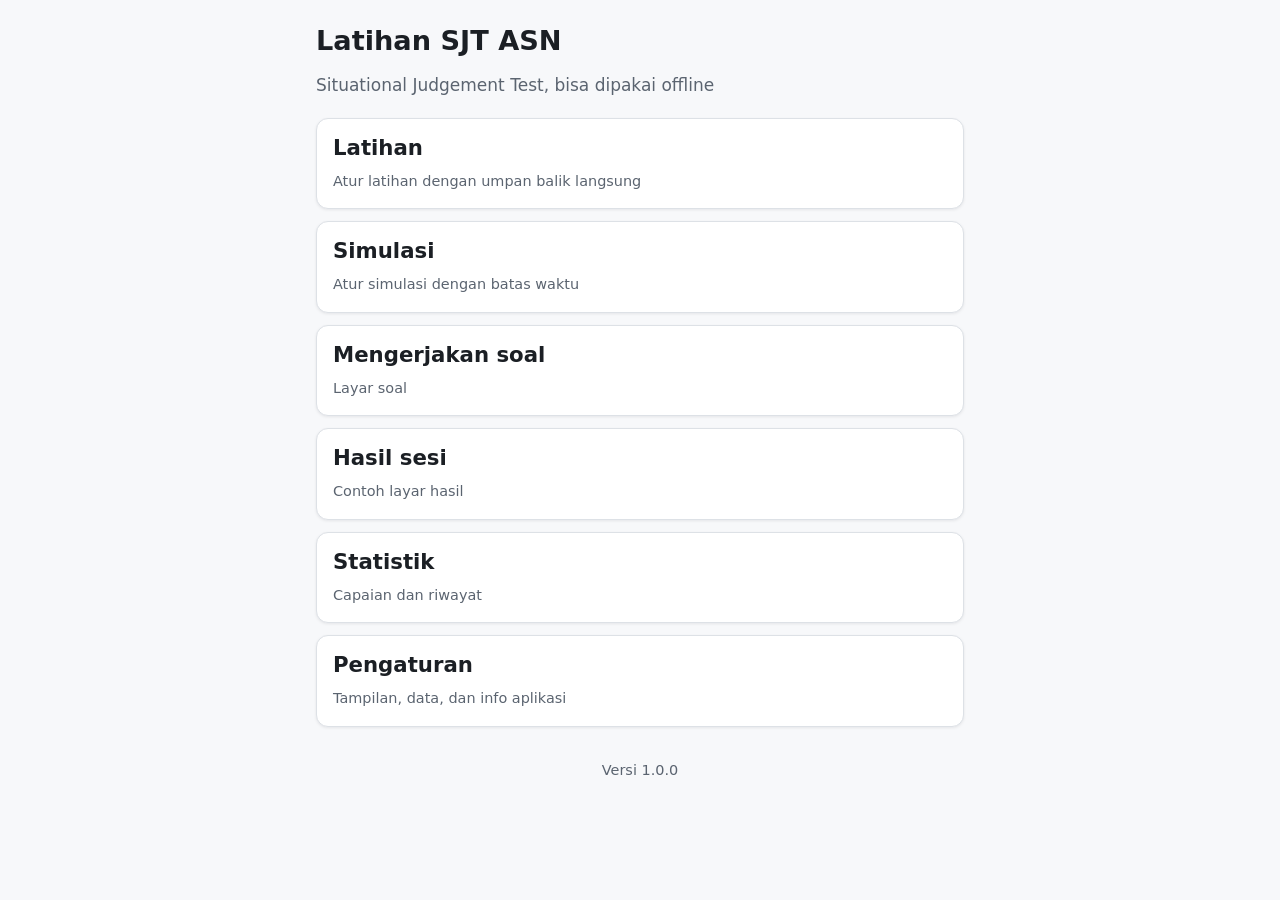
==== index.html @ ed36dd9e "Fase 1: kerangka, tema, manifest Co-Authored-By: Claude Opus 5.5 <noreply@anthropic.com>" ====
<!doctype html>
<html lang="id">
<head>
  <meta charset="utf-8">
  <meta name="viewport" content="width=device-width, initial-scale=1, viewport-fit=cover">
  <title>Latihan SJT ASN</title>
  <meta name="description" content="Latihan Situational Judgement Test untuk ASN, bisa dipakai offline.">
  <meta name="theme-color" content="#0F4C81" media="(prefers-color-scheme: light)">
  <meta name="theme-color" content="#171C22" media="(prefers-color-scheme: dark)">
  <link rel="manifest" href="./manifest.webmanifest">
  <link rel="icon" href="./icons/icon-192.png">
  <link rel="apple-touch-icon" href="./icons/icon-192.png">
  <link rel="stylesheet" href="./css/style.css">
  <script>
    // Pasang tema dan ukuran teks sebelum halaman digambar, supaya layar tidak berkedip.
    // try/catch karena localStorage bisa diblokir atau isinya rusak.
    try {
      var saved = JSON.parse(localStorage.getItem('sjt.v1'));
      var settings = (saved && saved.settings) || {};
      if (settings.theme === 'light' || settings.theme === 'dark') {
        document.documentElement.setAttribute('data-theme', settings.theme);
      }
      if (settings.textSize === 'large') {
        document.documentElement.setAttribute('data-text-size', 'large');
      }
    } catch (e) {}
  </script>
</head>
<body>
  <div id="update-banner" class="update-banner" hidden>
    <span>Versi baru tersedia</span>
    <button type="button" class="btn btn-small">Muat ulang</button>
  </div>

  <main id="app" class="container" tabindex="-1">
    <p class="loading">Memuat…</p>
  </main>

  <dialog id="dialog" class="dialog" aria-labelledby="dialog-title"></dialog>

  <div id="toast" class="toast-container" role="status" aria-live="polite"></div>

  <noscript>
    <p class="container">Aplikasi ini membutuhkan JavaScript. Aktifkan JavaScript di pengaturan browser.</p>
  </noscript>

  <script type="module" src="./js/app.js"></script>
</body>
</html>
---- css/style.css ----
/* ==========================================================================
   Gaya aplikasi Latihan SJT
   Urutan: variabel warna → dasar → tata letak → komponen → status khusus
   ========================================================================== */

/* ---------- Variabel warna: tema terang (bawaan) ---------- */
:root {
  --bg: #F7F8FA;
  --surface: #FFFFFF;
  --text: #1B1F24;
  --muted: #5B6470;
  --border: #DDE1E6;
  --primary: #0F4C81;
  --on-primary: #FFFFFF;
  --accent: #FFC43D;
  --score-4: #1B7F3B;
  --score-3: #1F6FB2;
  --score-2: #A86200;
  --score-1: #B3261E;
  /* Warna teks di atas lencana skor dan tombol merah */
  --on-score: #FFFFFF;
  --danger: var(--score-1);
  --shadow: 0 1px 3px rgba(15, 19, 24, 0.08);
  --radius: 12px;
  color-scheme: light;
}

/* ---------- Tema gelap ----------
   Ditulis dua kali: untuk pilihan "Gelap" dan untuk "Ikuti sistem" saat HP memakai mode gelap.
   :not([data-theme="light"]) membuat pilihan "Terang" tetap terang walau HP mode gelap. */
[data-theme="dark"] {
  --bg: #0F1318;
  --surface: #171C22;
  --text: #E8EBEF;
  --muted: #9AA4AF;
  --border: #2A313A;
  --primary: #7FB3E6;
  --on-primary: #0F1318;
  --accent: #FFC43D;
  --score-4: #5CC98A;
  --score-3: #79B4EA;
  --score-2: #F0B260;
  --score-1: #F2847C;
  --on-score: #0F1318;
  --shadow: none;
  color-scheme: dark;
}

@media (prefers-color-scheme: dark) {
  :root:not([data-theme="light"]) {
    --bg: #0F1318;
    --surface: #171C22;
    --text: #E8EBEF;
    --muted: #9AA4AF;
    --border: #2A313A;
    --primary: #7FB3E6;
    --on-primary: #0F1318;
    --accent: #FFC43D;
    --score-4: #5CC98A;
    --score-3: #79B4EA;
    --score-2: #F0B260;
    --score-1: #F2847C;
    --on-score: #0F1318;
    --shadow: none;
    color-scheme: dark;
  }
}

/* ---------- Dasar ---------- */
/* Semua ukuran memakai rem, jadi cukup mengganti ukuran huruf html untuk mode teks Besar */
html {
  font-size: 17px;
  -webkit-text-size-adjust: 100%;
  text-size-adjust: 100%;
}

html[data-text-size="large"] {
  font-size: 19px;
}

*,
*::before,
*::after {
  box-sizing: border-box;
}

body {
  margin: 0;
  min-height: 100vh;
  min-height: 100dvh;
  background: var(--bg);
  color: var(--text);
  font-family: system-ui, -apple-system, "Segoe UI", Roboto, "Noto Sans", sans-serif;
  font-size: 1rem;
  line-height: 1.55;
  /* Kata yang sangat panjang dipotong supaya tidak memicu gulir horizontal */
  overflow-wrap: anywhere;
  -webkit-tap-highlight-color: transparent;
}

/* Atribut hidden harus selalu menang, walau elemennya diberi display: flex */
[hidden] {
  display: none !important;
}

h1,
h2,
h3 {
  line-height: 1.25;
  margin: 0 0 0.5em;
}

h1 {
  font-size: 1.6rem;
}

h2 {
  font-size: 1.25rem;
}

h3 {
  font-size: 1.05rem;
}

p {
  margin: 0 0 0.75em;
}

a {
  color: var(--primary);
}

button,
input,
select,
textarea {
  font: inherit;
  color: inherit;
}

/* Garis fokus hanya muncul saat memakai keyboard, tidak saat disentuh */
:focus-visible {
  outline: 3px solid var(--primary);
  outline-offset: 2px;
}

/* Judul dan main diberi fokus lewat kode saat pindah layar; garisnya tidak perlu tampil */
[tabindex="-1"]:focus {
  outline: none;
}

/* ---------- Tata letak ---------- */
.container {
  width: 100%;
  max-width: 680px;
  margin: 0 auto;
  padding: 16px 16px 32px;
}

.screen-header {
  margin: 8px 0 20px;
}

.screen-header p {
  color: var(--muted);
  margin: 0;
}

.stack {
  display: flex;
  flex-direction: column;
  gap: 12px;
}

.section {
  margin: 24px 0;
}

.section-title {
  font-size: 0.85rem;
  font-weight: 600;
  letter-spacing: 0.04em;
  text-transform: uppercase;
  color: var(--muted);
  margin: 0 0 8px;
}

.muted {
  color: var(--muted);
}

.small {
  font-size: 0.85rem;
}

.app-footer {
  margin-top: 32px;
  text-align: center;
  color: var(--muted);
  font-size: 0.85rem;
}

.loading {
  padding: 48px 0;
  text-align: center;
  color: var(--muted);
}

/* ---------- Tombol ---------- */
.btn {
  display: inline-flex;
  align-items: center;
  justify-content: center;
  gap: 8px;
  min-height: 48px;
  padding: 10px 18px;
  border: 1px solid transparent;
  border-radius: var(--radius);
  background: var(--surface);
  color: var(--text);
  font-weight: 600;
  text-align: center;
  text-decoration: none;
  cursor: pointer;
  transition: background-color 0.15s, border-color 0.15s, transform 0.1s;
}

.btn:active {
  transform: scale(0.98);
}

.btn:disabled,
.btn[aria-disabled="true"] {
  opacity: 0.5;
  cursor: not-allowed;
  transform: none;
}

.btn-primary {
  background: var(--primary);
  color: var(--on-primary);
}

.btn-secondary {
  background: var(--surface);
  border-color: var(--border);
  color: var(--text);
}

.btn-danger {
  background: var(--danger);
  color: var(--on-score);
}

.btn-block {
  display: flex;
  width: 100%;
}

.btn-small {
  min-height: 40px;
  padding: 6px 14px;
  font-size: 0.9rem;
}

/* Dua tombol utama berdampingan, turun ke bawah bila layar terlalu sempit */
.btn-row {
  display: grid;
  grid-template-columns: repeat(auto-fit, minmax(140px, 1fr));
  gap: 12px;
}

/* ---------- Kartu ---------- */
.card {
  background: var(--surface);
  border: 1px solid var(--border);
  border-radius: var(--radius);
  box-shadow: var(--shadow);
  padding: 16px;
}

.card + .card {
  margin-top: 12px;
}

/* Di dalam .stack jaraknya sudah diatur gap, jadi margin tambahan dilepas */
.stack > .card + .card {
  margin-top: 0;
}

/* Elemen terakhir di kartu tidak perlu margin bawah, supaya padding atas dan bawah sama */
.card > :last-child {
  margin-bottom: 0;
}

.card h2,
.card h3 {
  margin-bottom: 0.4em;
}

/* Kartu yang berupa tautan, misalnya daftar layar di Beranda */
.card-link {
  display: block;
  color: var(--text);
  text-decoration: none;
}

.card-link:active {
  transform: scale(0.99);
}

/* ---------- Chip ---------- */
.chip {
  display: inline-flex;
  align-items: center;
  gap: 6px;
  padding: 4px 12px;
  border: 1px solid var(--border);
  border-radius: 999px;
  background: var(--surface);
  color: var(--muted);
  font-size: 0.85rem;
  font-weight: 600;
}

.chip-row {
  display: flex;
  flex-wrap: wrap;
  gap: 8px;
}

/* ---------- Pilihan bersegmen (tema, ukuran teks) ---------- */
.field {
  border: 0;
  margin: 0 0 16px;
  padding: 0;
  min-width: 0;
}

.field legend {
  font-weight: 600;
  margin-bottom: 8px;
  padding: 0;
}

.segmented {
  display: grid;
  grid-auto-columns: 1fr;
  grid-auto-flow: column;
  gap: 4px;
  padding: 4px;
  border: 1px solid var(--border);
  border-radius: var(--radius);
  background: var(--bg);
}

.segment {
  min-height: 44px;
  padding: 8px 6px;
  border: 0;
  border-radius: 9px;
  background: transparent;
  color: var(--muted);
  font-weight: 600;
  cursor: pointer;
  transition: background-color 0.15s, color 0.15s;
}

.segment[aria-pressed="true"] {
  background: var(--primary);
  color: var(--on-primary);
}

/* ---------- Bar aksi menempel di bawah ---------- */
.action-bar {
  position: sticky;
  bottom: 0;
  z-index: 10;
  display: flex;
  gap: 12px;
  margin: 24px -16px -32px;
  padding: 12px 16px;
  /* Ruang tambahan supaya tombol tidak tertutup garis navigasi gestur HP */
  padding-bottom: calc(12px + env(safe-area-inset-bottom));
  background: var(--surface);
  border-top: 1px solid var(--border);
}

.action-bar .btn {
  flex: 1;
}

/* ---------- Dialog ---------- */
.dialog {
  width: calc(100% - 32px);
  max-width: 440px;
  padding: 20px;
  border: 1px solid var(--border);
  border-radius: 16px;
  background: var(--surface);
  color: var(--text);
}

.dialog::backdrop {
  background: rgba(15, 19, 24, 0.55);
}

.dialog-actions {
  display: flex;
  justify-content: flex-end;
  flex-wrap: wrap;
  gap: 8px;
  margin-top: 20px;
}

/* ---------- Toast ---------- */
.toast-container {
  position: fixed;
  left: 16px;
  right: 16px;
  /* Di atas bar aksi bawah supaya tidak menutupi tombol */
  bottom: calc(88px + env(safe-area-inset-bottom));
  z-index: 50;
  display: flex;
  flex-direction: column;
  align-items: center;
  gap: 8px;
  pointer-events: none;
}

.toast {
  max-width: 440px;
  padding: 10px 16px;
  border-radius: 10px;
  background: var(--text);
  color: var(--bg);
  font-size: 0.95rem;
  box-shadow: 0 4px 12px rgba(0, 0, 0, 0.2);
  animation: toast-in 0.2s ease-out;
}

@keyframes toast-in {
  from {
    opacity: 0;
    transform: translateY(8px);
  }
}

/* ---------- Banner pembaruan ---------- */
.update-banner {
  position: sticky;
  top: 0;
  z-index: 40;
  display: flex;
  align-items: center;
  justify-content: space-between;
  gap: 12px;
  padding: 8px 16px;
  padding-top: calc(8px + env(safe-area-inset-top));
  background: var(--primary);
  color: var(--on-primary);
  font-weight: 600;
}

.update-banner .btn {
  background: var(--on-primary);
  color: var(--primary);
}

/* ---------- Kurangi gerakan bila diminta sistem ---------- */
@media (prefers-reduced-motion: reduce) {
  *,
  *::before,
  *::after {
    animation-duration: 0.01ms !important;
    animation-iteration-count: 1 !important;
    transition-duration: 0.01ms !important;
    scroll-behavior: auto !important;
  }
}
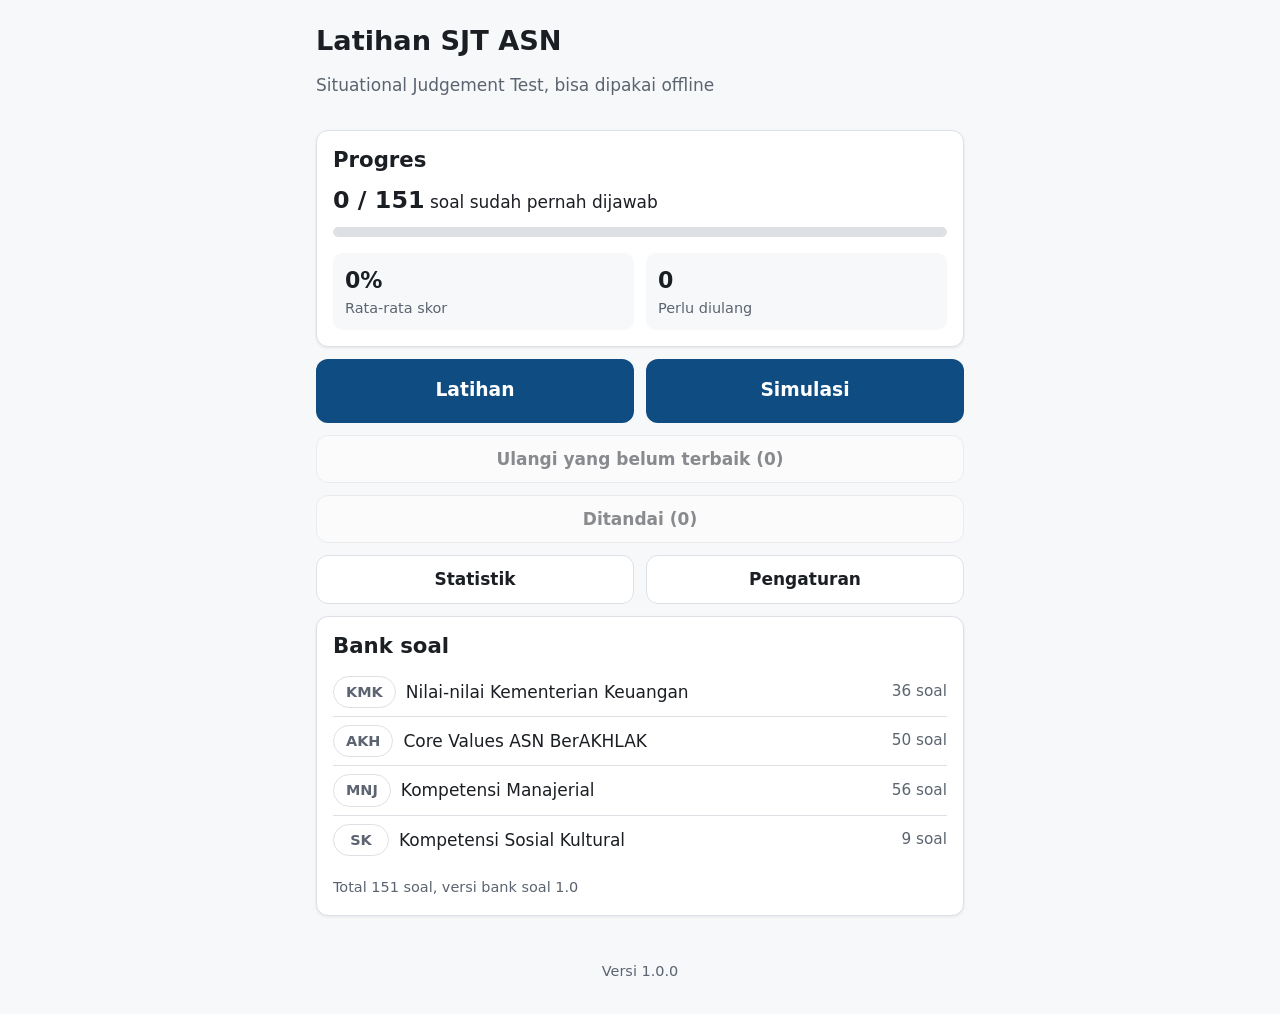
==== commit eb6cb63e: "Fase 3: layar dan alur lengkap Co-Authored-By: Claude Opus 5.5 <noreply@anthropic.com>" ====
--- a/index.html
+++ b/index.html
@@ -40,6 +40,9 @@
 
   <div id="toast" class="toast-container" role="status" aria-live="polite"></div>
 
+  <!-- Pengumuman untuk pembaca layar: skor jawaban dan peringatan sisa waktu -->
+  <div id="announcer" class="visually-hidden" aria-live="polite"></div>
+
   <noscript>
     <p class="container">Aplikasi ini membutuhkan JavaScript. Aktifkan JavaScript di pengaturan browser.</p>
   </noscript>
--- a/css/style.css
+++ b/css/style.css
@@ -309,6 +309,91 @@
   transform: scale(0.99);
 }
 
+/* ---------- Progres dan angka ringkas ---------- */
+.progress {
+  height: 10px;
+  margin: 8px 0 16px;
+  border-radius: 999px;
+  background: var(--border);
+  overflow: hidden;
+}
+
+.progress > span {
+  display: block;
+  height: 100%;
+  border-radius: inherit;
+  background: var(--primary);
+  transition: width 0.3s;
+}
+
+.progress-count {
+  margin: 0;
+}
+
+.progress-count strong {
+  font-size: 1.4rem;
+}
+
+.stat-grid {
+  display: grid;
+  grid-template-columns: repeat(2, minmax(0, 1fr));
+  gap: 12px;
+}
+
+.stat {
+  display: flex;
+  flex-direction: column;
+  padding: 10px 12px;
+  border-radius: 10px;
+  background: var(--bg);
+}
+
+.stat-value {
+  font-size: 1.3rem;
+  font-weight: 700;
+}
+
+.stat-label {
+  color: var(--muted);
+  font-size: 0.85rem;
+}
+
+/* Daftar kategori di Beranda: kode, nama, jumlah soal */
+.category-list {
+  list-style: none;
+  margin: 0 0 12px;
+  padding: 0;
+}
+
+.category-list li {
+  display: flex;
+  align-items: center;
+  gap: 10px;
+  padding: 8px 0;
+  border-bottom: 1px solid var(--border);
+}
+
+.category-list li:last-child {
+  border-bottom: 0;
+}
+
+/* Lebar chip disamakan supaya nama kategori sejajar */
+.category-list .chip {
+  min-width: 56px;
+  justify-content: center;
+}
+
+.category-name {
+  flex: 1;
+  min-width: 0;
+}
+
+.category-count {
+  color: var(--muted);
+  font-size: 0.9rem;
+  white-space: nowrap;
+}
+
 /* ---------- Chip ---------- */
 .chip {
   display: inline-flex;
@@ -355,7 +440,7 @@
 }
 
 .segment {
-  min-height: 44px;
+  min-height: 48px;
   padding: 8px 6px;
   border: 0;
   border-radius: 9px;
@@ -465,6 +550,619 @@
 .update-banner .btn {
   background: var(--on-primary);
   color: var(--primary);
+}
+
+/* ---------- Teks khusus pembaca layar ---------- */
+.visually-hidden {
+  position: absolute;
+  width: 1px;
+  height: 1px;
+  margin: -1px;
+  padding: 0;
+  overflow: hidden;
+  clip: rect(0 0 0 0);
+  white-space: nowrap;
+  border: 0;
+}
+
+/* ---------- Beranda ---------- */
+.card-highlight {
+  border-left: 4px solid var(--accent);
+}
+
+.home-actions {
+  display: flex;
+  flex-direction: column;
+  gap: 12px;
+}
+
+.btn-large {
+  min-height: 64px;
+  font-size: 1.1rem;
+}
+
+/* ---------- Layar atur ---------- */
+.chip-toggle {
+  min-height: 48px;
+  padding: 8px 16px;
+  border: 1px solid var(--border);
+  border-radius: 999px;
+  background: var(--surface);
+  color: var(--text);
+  font-weight: 600;
+  cursor: pointer;
+  transition: background-color 0.15s, border-color 0.15s;
+}
+
+.chip-toggle[aria-pressed="true"] {
+  border-color: var(--primary);
+  background: var(--primary);
+  color: var(--on-primary);
+}
+
+.chip-group + .chip-group {
+  margin-top: 12px;
+}
+
+.chip-group-title {
+  margin: 0 0 6px;
+  color: var(--muted);
+  font-size: 0.85rem;
+}
+
+.field-help {
+  margin-top: -4px;
+}
+
+.setup-summary {
+  margin: 0;
+  font-weight: 600;
+}
+
+/* Bar bawah yang berisi keterangan di atas tombol */
+.action-bar-column {
+  flex-direction: column;
+  gap: 8px;
+}
+
+/* ---------- Sakelar ---------- */
+.switch {
+  display: flex;
+  align-items: center;
+  justify-content: space-between;
+  gap: 16px;
+  width: 100%;
+  min-height: 56px;
+  padding: 8px 0;
+  border: 0;
+  background: transparent;
+  text-align: left;
+  cursor: pointer;
+}
+
+.switch-text {
+  display: flex;
+  flex-direction: column;
+}
+
+.switch-label {
+  font-weight: 600;
+}
+
+.switch-description {
+  color: var(--muted);
+  font-size: 0.85rem;
+}
+
+.switch-track {
+  position: relative;
+  flex-shrink: 0;
+  width: 52px;
+  height: 32px;
+  border-radius: 999px;
+  background: var(--border);
+  transition: background-color 0.15s;
+}
+
+.switch-thumb {
+  position: absolute;
+  top: 4px;
+  left: 4px;
+  width: 24px;
+  height: 24px;
+  border-radius: 50%;
+  background: var(--surface);
+  box-shadow: 0 1px 2px rgba(0, 0, 0, 0.3);
+  transition: transform 0.15s;
+}
+
+.switch[aria-checked="true"] .switch-track {
+  background: var(--primary);
+}
+
+.switch[aria-checked="true"] .switch-thumb {
+  transform: translateX(20px);
+}
+
+/* ---------- Layar soal ---------- */
+.session-top {
+  margin-bottom: 16px;
+}
+
+.session-row {
+  display: flex;
+  align-items: center;
+  justify-content: space-between;
+  gap: 12px;
+}
+
+.question-title {
+  margin: 0;
+  font-size: 1.1rem;
+}
+
+.session-top .progress {
+  margin: 8px 0 10px;
+}
+
+.timer {
+  padding: 4px 12px;
+  border-radius: 999px;
+  background: var(--surface);
+  border: 1px solid var(--border);
+  font-weight: 700;
+  font-variant-numeric: tabular-nums;
+}
+
+/* Sisa waktu kurang dari 1 menit */
+.timer.is-warning {
+  border-color: var(--score-1);
+  background: var(--score-1);
+  color: var(--on-score);
+}
+
+.session-meta {
+  display: flex;
+  align-items: center;
+  gap: 10px;
+}
+
+.competency {
+  flex: 1;
+  min-width: 0;
+  color: var(--muted);
+  font-weight: 600;
+}
+
+.icon-btn {
+  display: inline-flex;
+  align-items: center;
+  justify-content: center;
+  flex-shrink: 0;
+  width: 48px;
+  height: 48px;
+  border: 1px solid var(--border);
+  border-radius: 50%;
+  background: var(--surface);
+  color: var(--muted);
+  font-size: 1.5rem;
+  line-height: 1;
+  cursor: pointer;
+}
+
+.bookmark[aria-pressed="true"] {
+  border-color: var(--accent);
+  color: var(--accent);
+}
+
+.session-tools {
+  display: flex;
+  align-items: center;
+  flex-wrap: wrap;
+  gap: 8px;
+  margin-top: 10px;
+}
+
+.session-tools > span {
+  flex: 1;
+  min-width: 120px;
+}
+
+/* Skenario panjang: baris lebih lega dan jeda paragraf dipertahankan */
+.scenario {
+  white-space: pre-line;
+  line-height: 1.65;
+}
+
+.options {
+  display: flex;
+  flex-direction: column;
+  gap: 10px;
+  margin: 16px 0;
+}
+
+/* Tombol opsi: selebar layar, rata kiri, lingkaran huruf di kiri */
+.option {
+  display: flex;
+  align-items: flex-start;
+  gap: 12px;
+  width: 100%;
+  min-height: 56px;
+  padding: 12px 14px;
+  border: 2px solid var(--border);
+  border-radius: var(--radius);
+  background: var(--surface);
+  color: var(--text);
+  text-align: left;
+  cursor: pointer;
+  transition: background-color 0.15s, border-color 0.15s, transform 0.1s;
+}
+
+/* Status: ditekan */
+.option:active:not(.is-locked) {
+  transform: scale(0.99);
+  background: color-mix(in srgb, var(--primary) 8%, var(--surface));
+}
+
+.option-letter {
+  display: inline-flex;
+  align-items: center;
+  justify-content: center;
+  flex-shrink: 0;
+  width: 32px;
+  height: 32px;
+  border: 2px solid var(--border);
+  border-radius: 50%;
+  font-weight: 700;
+}
+
+.option-body {
+  display: flex;
+  flex-direction: column;
+  gap: 8px;
+  min-width: 0;
+  padding-top: 3px;
+}
+
+.option-meta {
+  display: flex;
+  flex-wrap: wrap;
+  align-items: center;
+  gap: 6px;
+}
+
+/* Status: terpilih (simulasi) */
+.option[aria-pressed="true"] {
+  border-color: var(--primary);
+  background: color-mix(in srgb, var(--primary) 10%, var(--surface));
+}
+
+.option[aria-pressed="true"] .option-letter {
+  border-color: var(--primary);
+  background: var(--primary);
+  color: var(--on-primary);
+}
+
+/* Status: terkunci (latihan setelah menjawab) */
+.option.is-locked {
+  cursor: default;
+}
+
+.option.is-locked:not(.is-chosen):not(.is-best) {
+  color: var(--muted);
+}
+
+/* Status: "Pilihan Anda" */
+.option.is-chosen {
+  border-color: var(--primary);
+  border-style: dashed;
+}
+
+.option.is-chosen .option-letter {
+  border-color: var(--primary);
+  background: var(--primary);
+  color: var(--on-primary);
+}
+
+/* Status: "Terbaik" (juga bila sekaligus pilihan Anda) */
+.option.is-best {
+  border-color: var(--score-4);
+  border-style: solid;
+  background: color-mix(in srgb, var(--score-4) 10%, var(--surface));
+}
+
+/* Lencana skor: angka selalu tampil, warna hanya penguat */
+.score-badge {
+  display: inline-flex;
+  align-items: center;
+  justify-content: center;
+  min-width: 28px;
+  height: 28px;
+  padding: 0 8px;
+  border-radius: 999px;
+  color: var(--on-score);
+  font-size: 0.9rem;
+  font-weight: 700;
+}
+
+.score-badge.s4 { background: var(--score-4); }
+.score-badge.s3 { background: var(--score-3); }
+.score-badge.s2 { background: var(--score-2); }
+.score-badge.s1 { background: var(--score-1); }
+
+.score-badge.s0 {
+  border: 1px solid var(--border);
+  background: var(--bg);
+  color: var(--muted);
+}
+
+.tag {
+  display: inline-block;
+  padding: 2px 10px;
+  border-radius: 999px;
+  font-size: 0.8rem;
+  font-weight: 700;
+}
+
+.tag-chosen {
+  border: 1px solid var(--primary);
+  color: var(--primary);
+}
+
+.tag-best {
+  border: 1px solid var(--score-4);
+  color: var(--score-4);
+}
+
+.feedback-score {
+  font-size: 1.1rem;
+}
+
+.feedback-score strong {
+  font-size: 1.3rem;
+}
+
+.feedback-score.s4 strong { color: var(--score-4); }
+.feedback-score.s3 strong { color: var(--score-3); }
+.feedback-score.s2 strong { color: var(--score-2); }
+.feedback-score.s1 strong { color: var(--score-1); }
+
+/* ---------- Daftar soal (simulasi) ---------- */
+.grid-legend {
+  display: flex;
+  flex-wrap: wrap;
+  gap: 16px;
+  margin-bottom: 12px;
+  color: var(--muted);
+}
+
+.grid-legend > span {
+  display: inline-flex;
+  align-items: center;
+  gap: 6px;
+}
+
+.legend-box {
+  display: inline-block;
+  width: 16px;
+  height: 16px;
+  border: 1px solid var(--border);
+  border-radius: 4px;
+  background: var(--surface);
+}
+
+.legend-box.answered {
+  border-color: var(--primary);
+  background: var(--primary);
+}
+
+.question-grid {
+  display: grid;
+  grid-template-columns: repeat(auto-fill, minmax(48px, 1fr));
+  gap: 8px;
+  max-height: 55vh;
+  overflow-y: auto;
+  padding: 4px;
+}
+
+.qnum {
+  min-height: 48px;
+  border: 1px solid var(--border);
+  border-radius: 10px;
+  background: var(--surface);
+  color: var(--text);
+  font-weight: 700;
+  cursor: pointer;
+}
+
+.qnum.answered {
+  border-color: var(--primary);
+  background: var(--primary);
+  color: var(--on-primary);
+}
+
+.qnum.current {
+  outline: 3px solid var(--accent);
+  outline-offset: 1px;
+}
+
+/* ---------- Hasil dan statistik ---------- */
+.result-percent {
+  margin: 0 0 12px;
+  font-size: 2.6rem;
+  font-weight: 800;
+  line-height: 1.1;
+  color: var(--primary);
+}
+
+.bar-row + .bar-row {
+  margin-top: 12px;
+}
+
+.bar-label {
+  display: flex;
+  justify-content: space-between;
+  align-items: center;
+  gap: 8px;
+}
+
+/* Angka pendek seperti "0%" atau "19:49" tidak boleh terpotong ke baris baru */
+.bar-label strong,
+.timer,
+.history-percent,
+.score-badge,
+.tag {
+  flex-shrink: 0;
+  white-space: nowrap;
+}
+
+.bar-row .progress {
+  margin: 6px 0 0;
+}
+
+.table-card {
+  padding: 8px 12px;
+}
+
+.data-table {
+  width: 100%;
+  border-collapse: collapse;
+  font-size: 0.9rem;
+}
+
+.data-table th,
+.data-table td {
+  padding: 8px 4px;
+  border-bottom: 1px solid var(--border);
+  text-align: left;
+  vertical-align: top;
+}
+
+.data-table tr:last-child td {
+  border-bottom: 0;
+}
+
+.data-table th {
+  color: var(--muted);
+  font-size: 0.8rem;
+  font-weight: 600;
+}
+
+.data-table .num {
+  text-align: right;
+  white-space: nowrap;
+}
+
+.table-chip {
+  display: inline-block;
+  padding: 0 6px;
+  border: 1px solid var(--border);
+  border-radius: 6px;
+  color: var(--muted);
+  font-size: 0.75rem;
+  font-weight: 700;
+}
+
+.review-list {
+  display: flex;
+  flex-direction: column;
+  gap: 8px;
+}
+
+.review-item {
+  border: 1px solid var(--border);
+  border-radius: var(--radius);
+  background: var(--surface);
+}
+
+.review-item summary {
+  display: flex;
+  align-items: center;
+  justify-content: space-between;
+  gap: 12px;
+  min-height: 48px;
+  padding: 10px 14px;
+  cursor: pointer;
+  list-style: none;
+}
+
+.review-item summary::-webkit-details-marker {
+  display: none;
+}
+
+/* Tanda panah kecil yang berputar saat dibuka */
+.review-title::before {
+  content: "▸ ";
+  color: var(--muted);
+}
+
+.review-item[open] .review-title::before {
+  content: "▾ ";
+}
+
+.review-body {
+  padding: 0 14px 14px;
+  border-top: 1px solid var(--border);
+}
+
+.review-body h3 {
+  margin-top: 14px;
+  font-size: 0.95rem;
+  color: var(--muted);
+}
+
+.review-body .score-badge {
+  vertical-align: middle;
+}
+
+.weak-list {
+  margin: 0;
+  padding-left: 1.4em;
+}
+
+.weak-list li {
+  display: flex;
+  flex-direction: column;
+  padding: 6px 0;
+}
+
+.history-list {
+  display: flex;
+  flex-direction: column;
+  gap: 8px;
+  margin: 0;
+  padding: 0;
+  list-style: none;
+}
+
+.history-item {
+  display: flex;
+  align-items: center;
+  justify-content: space-between;
+  gap: 12px;
+  min-height: 56px;
+}
+
+.history-date {
+  display: block;
+}
+
+.history-percent {
+  font-size: 1.2rem;
+  font-weight: 700;
+}
+
+/* ---------- Pengaturan ---------- */
+.info-row {
+  display: flex;
+  justify-content: space-between;
+  gap: 12px;
+  padding: 8px 0;
+  border-bottom: 1px solid var(--border);
+}
+
+.info-row:last-child {
+  border-bottom: 0;
 }
 
 /* ---------- Kurangi gerakan bila diminta sistem ---------- */
